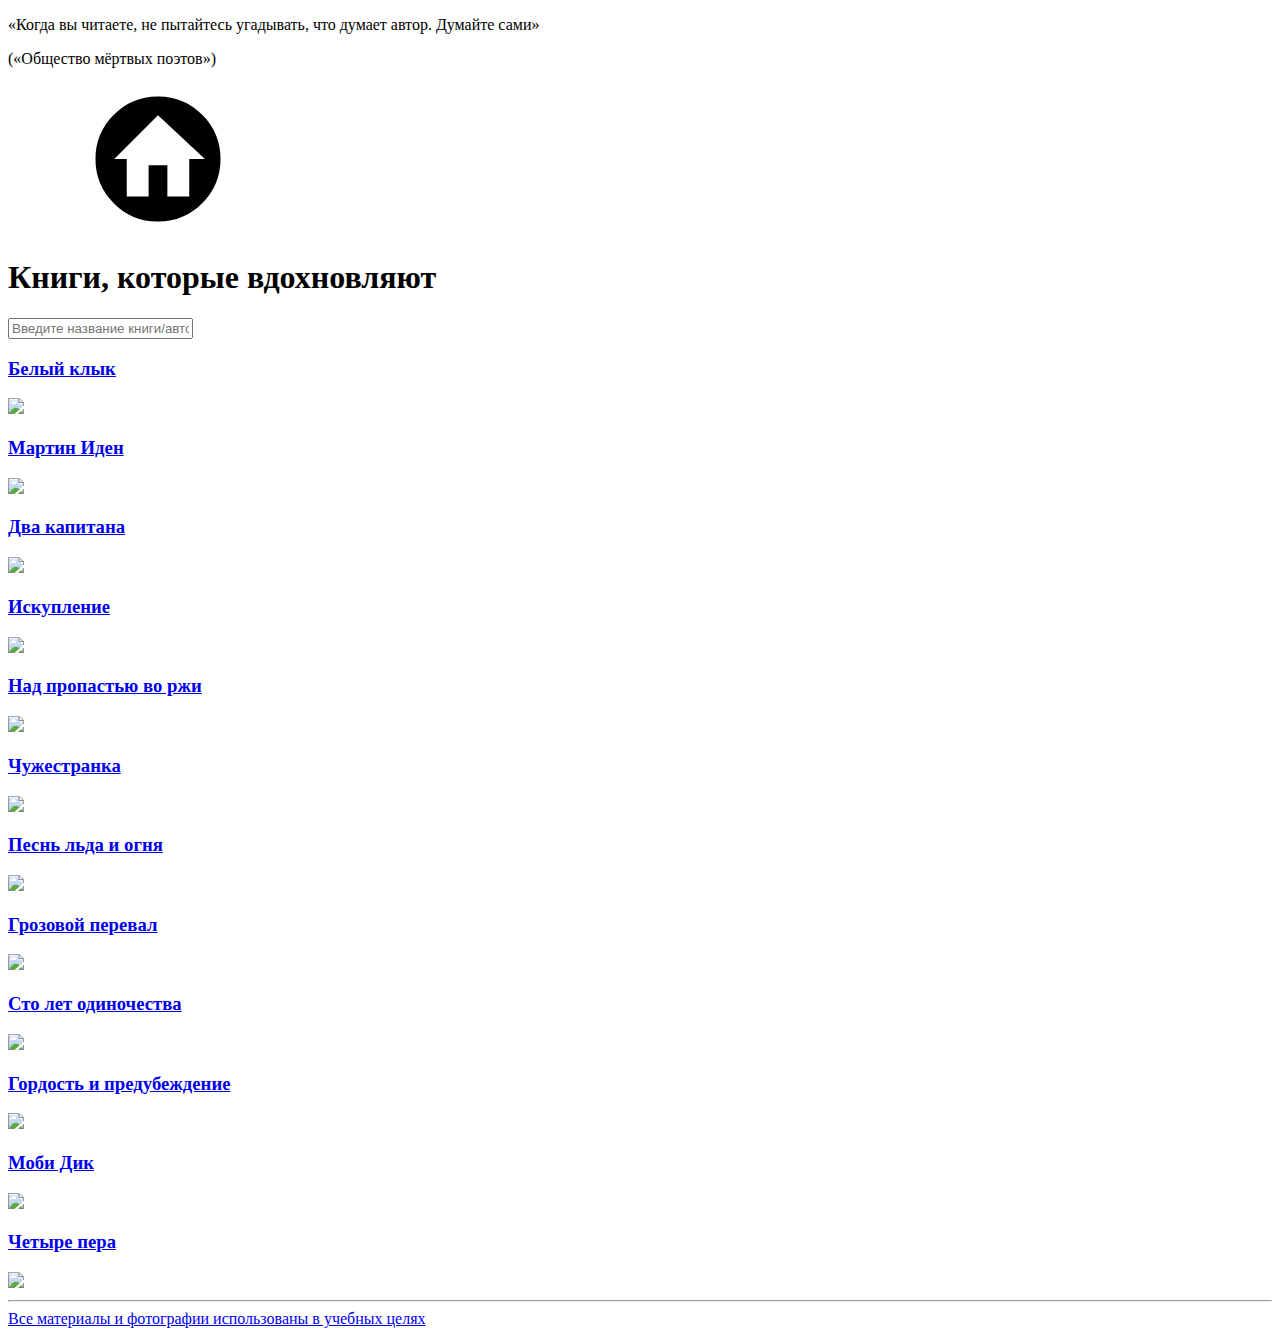
==== main.html @ c432cf4a "первый коммит" ====
<!DOCTYPE html>
<html lang="ru" ontouchmove>
    <head>
        <meta charset="UTF-8">
        <meta http-equiv="X-UA-Compatible" content="IE=edge">
        <meta name="viewport" content="width=device-width, initial-scale=1.0">
        <title> Мои любимые книги </title>
        <link rel="stylesheet" href="styleMain.css">
        <link rel="preconnect" href="https://fonts.googleapis.com">
        <link rel="preconnect" href="https://fonts.gstatic.com" crossorigin>
        <link href="https://fonts.googleapis.com/css2?family=Caveat:wght@500&family=Source+Sans+Pro&display=swap" rel="stylesheet">
    </head>
    <body onclick>
        <!-- Sprite -->
        <svg style="display:none;">
            <symbol id="logoHome" viewbox="0 0 24 24">
                <g>
                    <path d="M19.07,4.93C17.22,3 14.66,1.96 12,2C9.34,1.96 6.79,3 4.94,4.93C3,6.78 1.96,9.34 2,12C1.96,14.66 3,17.21 4.93,19.06C6.78,21 9.34,22.04 12,22C14.66,22.04 17.21,21 19.06,19.07C21,17.22 22.04,14.66 22,12C22.04,9.34 21,6.78 19.07,4.93M17,12V18H13.5V13H10.5V18H7V12H5L12,5L19.5,12H17Z" />
                </g>
            </symbol>
        </svg>
        <!-- MAIN -->
        <div class="main">
            <div class="mainHeader">
                <div class="quoteHeader">
                    <p> «Когда вы читаете, не пытайтесь угадывать, что думает автор. Думайте сами»                      
                    </p> 
                    <p class = "sourceHeader"> («Общество мёртвых поэтов»)
                    </p> 

                </div>               
                <a class="linkHeader"  data-title="Покинуть сайт" href="index.html">
                    <svg class="linkIcon">
                        <use xlink:href="#logoHome"></use>
                    </svg>
                </a>
            </div>
        </div>
        <!-- HEADER -->
        <div class="header">
            <h1 class="h1"> Книги, которые вдохновляют</h1>
        </div>
        <!-- SEARCH -->
        <div class="search">
            <!-- <div class="container"> -->
                <div class="searchInput">
                    <input id="inputForm" type="text" placeholder="Введите название книги/автора">
                </div>
            <!-- </div> -->
        </div>
        <!-- LIBRARY -->
        <div class="container">
            <div class="library">
                <a class="oneBook" data-author="Джек Лондон" href="page_WhiteFang.html">
                        <div class="bookHeader">
                            <h3 class="h3"> Белый клык </h3>
                        </div>
                        <div class="bookCover">
                            <img class="bookImage grayscale" src="https://cdn.glitch.global/4fd356b1-0ccc-4820-9849-6a169c784a3d/book_WhiteFang.png?v=1645814555968">
                        </div>
                </a>
                <a class="oneBook" data-author="Джек Лондон" href="page_MartinEden.html">
                        <div class="bookHeader">
                            <h3 class="h3"> Мартин Иден  </h3>
                        </div>
                        <div class="bookCover">
                            <img class="bookImage" src="https://cdn.glitch.global/4fd356b1-0ccc-4820-9849-6a169c784a3d/book_MartinEden.png?v=1645814679207">
                        </div>
                </a>
                <a class="oneBook" data-author="Вениамин Каверин" href="page_TwoCaptains.html">
                        <div class="bookHeader">
                            <h3 class="h3"> Два капитана </h3>
                        </div>
                        <div class="bookCover">
                            <img class="bookImage grayscale" src="https://cdn.glitch.global/4fd356b1-0ccc-4820-9849-6a169c784a3d/book_TwoCaptains.png?v=1645814547069">
                        </div>
                </a>

                
                <a class="oneBook" data-author="Иэн Макьюэн" href="page_Atonement.html">
                        <div class="bookHeader">
                            <h3 class="h3"> Искупление </h3>
                        </div>
                        <div class="bookCover">
                            <img class="bookImage" src="https://cdn.glitch.global/4fd356b1-0ccc-4820-9849-6a169c784a3d/book_atonement.png?v=1645814478221">
                        </div>
                </a>
                <a class="oneBook" data-author="Джером Сэлинджер" href="page_TheCatcher.html">
                        <div class="bookHeader">
                            <h3 class="h3"> Над пропастью во ржи</h3>
                        </div>
                        <div class="bookCover">
                            <img class="bookImage grayscale" src="https://cdn.glitch.global/4fd356b1-0ccc-4820-9849-6a169c784a3d/book_TheCathcer.png?v=1645814537942">
                        </div>
                </a>
                <a class="oneBook" data-author="Диана Гэблдон" href="page_Outlander.html">
                        <div class="bookHeader">
                            <h3 class="h3"> Чужестранка </h3>
                        </div>
                        <div class="bookCover">
                            <img class="bookImage grayscale" src="https://cdn.glitch.global/4fd356b1-0ccc-4820-9849-6a169c784a3d/book_Outlander.png?v=1645814517325">
                        </div>
                </a>
                
                <a class="oneBook" data-author="Джордж Мартин" href="page_GoT.html">
                        <div class="bookHeader">
                            <h3 class="h3"> Песнь льда и огня </h3>
                        </div>
                        <div class="bookCover">
                            <img class="bookImage grayscale" src="https://cdn.glitch.global/4fd356b1-0ccc-4820-9849-6a169c784a3d/book_GoT.png?v=1645814494294">
                        </div>
                </a>
                <a class="oneBook" data-author="Эмили Бронте" href="page_Heights.html">
                        <div class="bookHeader">
                            <h3 class="h3"> Грозовой перевал </h3>
                        </div>
                        <div class="bookCover">
                            <img class="bookImage grayscale" src="https://cdn.glitch.global/4fd356b1-0ccc-4820-9849-6a169c784a3d/book_Heights.png?v=1645814499706">
                        </div>
                </a>                
                <a class="oneBook" data-author="Габриэль Гарсиа Маркес" href="page_OneHundredYears.html">
                        <div class="bookHeader">
                            <h3 class="h3"> Сто лет одиночества </h3>
                        </div>
                        <div class="bookCover">
                            <img class="bookImage" src="https://cdn.glitch.global/4fd356b1-0ccc-4820-9849-6a169c784a3d/book_OneHundredYears.png?v=1645814942864">
                        </div>
                </a>

                <a class="oneBook" data-author="Джейн Остин" href="page_Pride.html">
                        <div class="bookHeader">
                            <h3 class="h3"> Гордость и предубеждение  </h3>
                        </div>
                        <div class="bookCover">
                            <img class="bookImage grayscale" src="https://cdn.glitch.global/4fd356b1-0ccc-4820-9849-6a169c784a3d/book_pride.png?v=1645814525367">
                        </div>
                </a>
                <a class="oneBook" data-author="Герман Мелвилл" href="page_MobyDick.html">
                        <div class="bookHeader">
                            <h3 class="h3"> Моби Дик </h3>
                        </div>
                        <div class="bookCover">
                            <img class="bookImage" src="https://cdn.glitch.global/4fd356b1-0ccc-4820-9849-6a169c784a3d/book_MobyDick.png?v=1645814509437">
                        </div>
                </a>
                <a class="oneBook" data-author="Четыре пера" href="page_FourFeathers.html">
                        <div class="bookHeader">
                            <h3 class="h3"> Четыре пера  </h3>
                        </div>
                        <div class="bookCover">
                            <img class="bookImage grayscale" src="https://cdn.glitch.global/4fd356b1-0ccc-4820-9849-6a169c784a3d/book_Feathers.png?v=1645814484469">
                        </div>
                </a>
            </div>
        </div>
        
        <!-- FOOTER -->
        <footer>
            <hr>
            <a class="linkFooter" href="mailto:pstnv@mail.ru" target="_blank"> Все материалы и фотографии использованы в учебных целях </a>
        </footer>
        

        <script src = "script.js"> </script>
    </body>
</html>
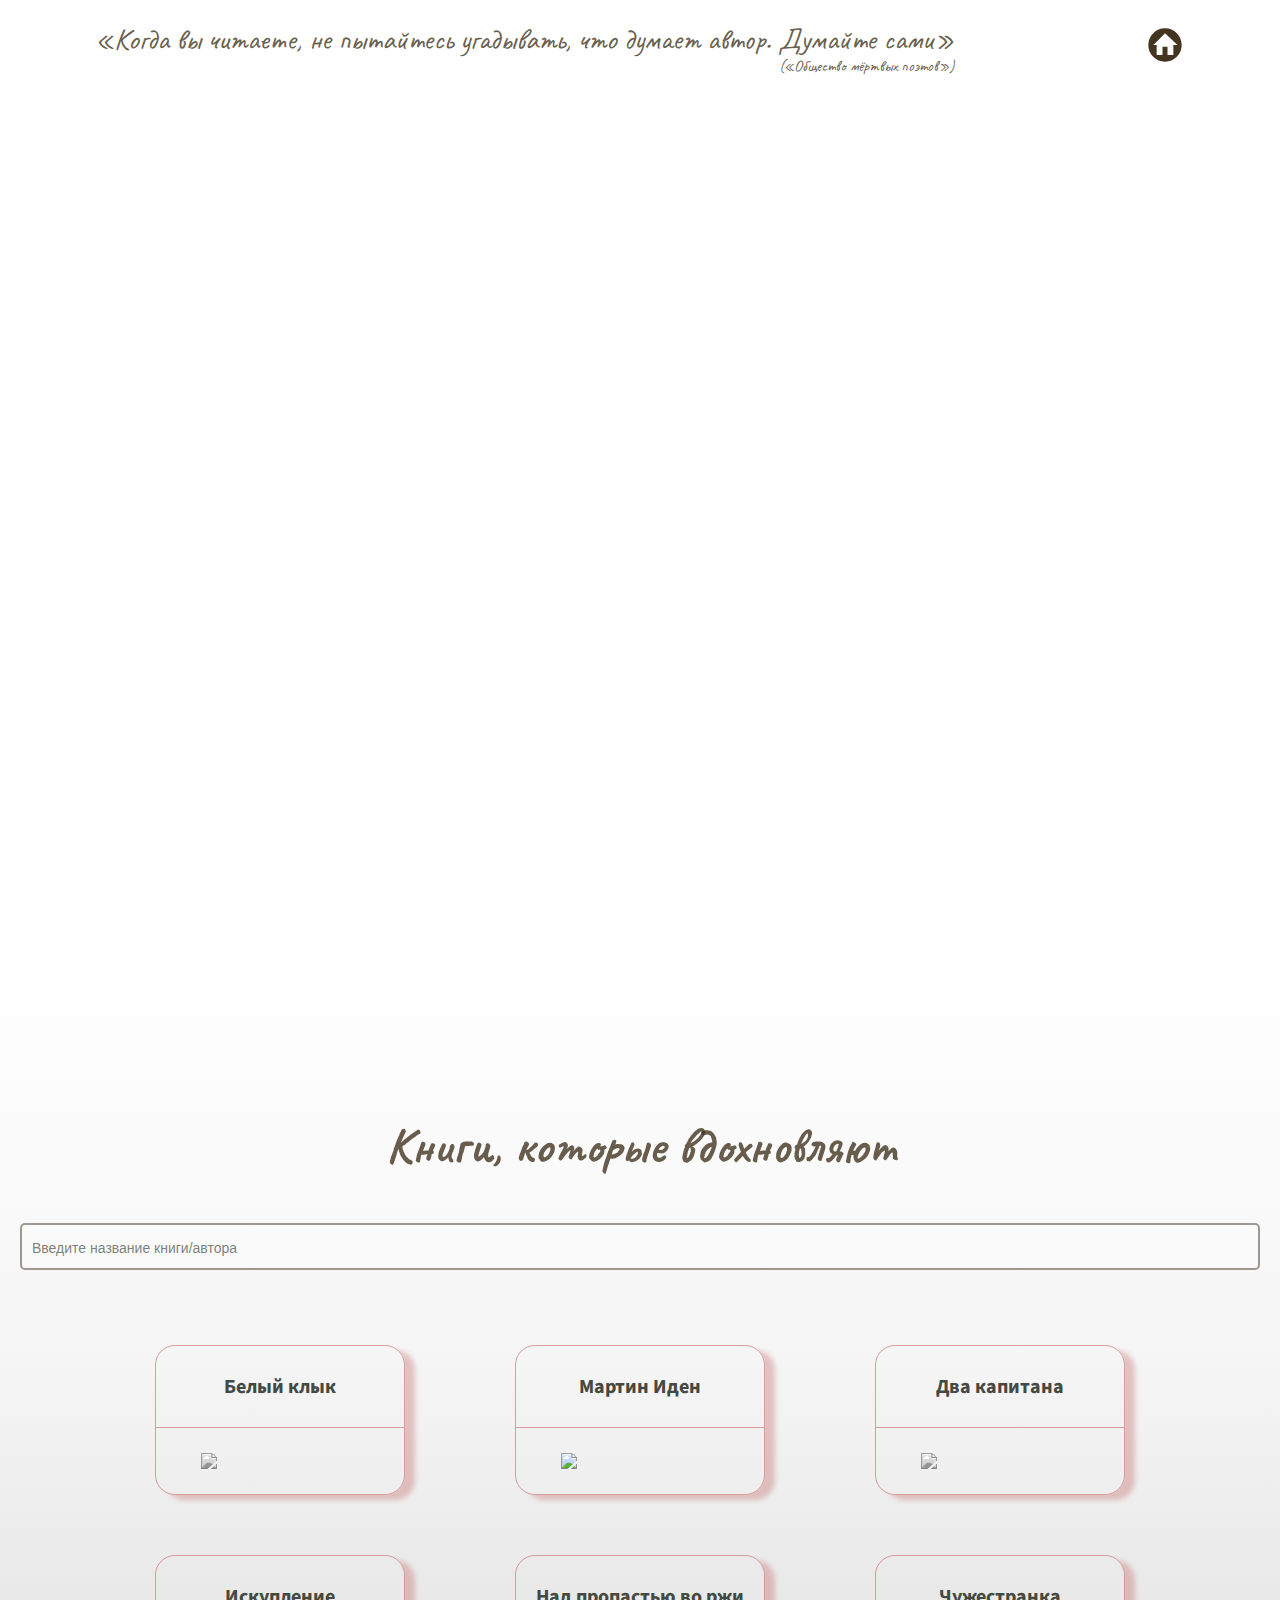
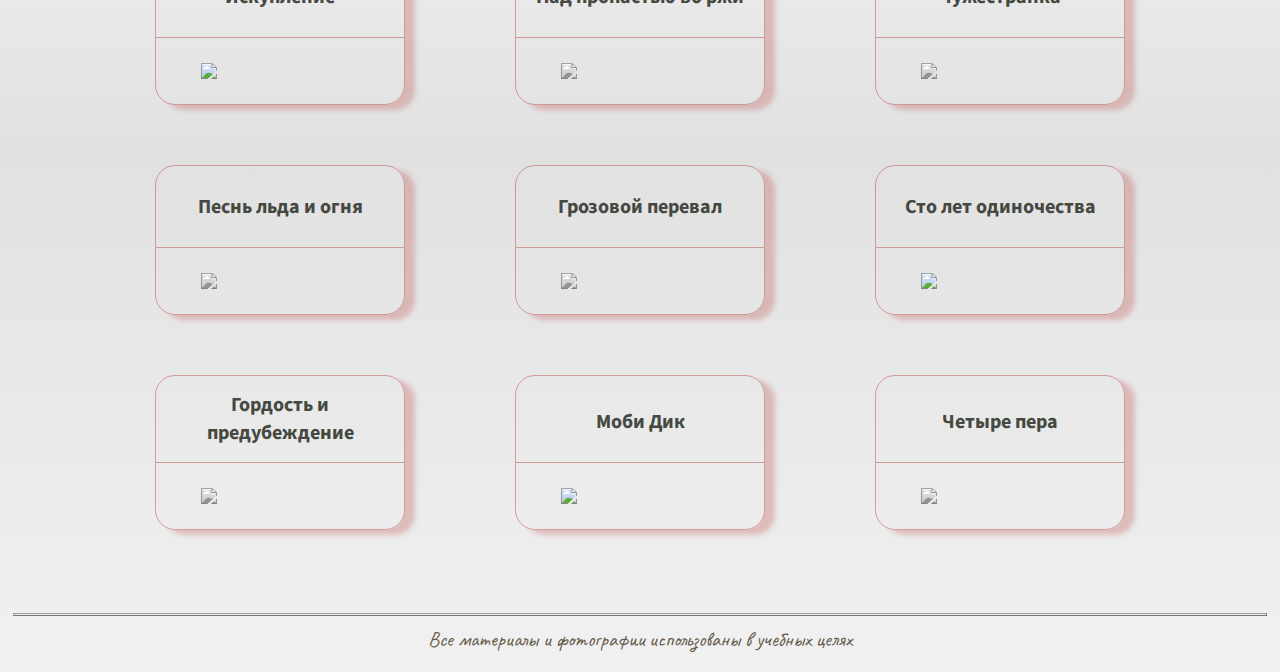
==== commit 7a08a631: "Исправила относительные ссылки и путь к изображению README.md" ====
--- a/main.html
+++ b/main.html
@@ -5,10 +5,10 @@
         <meta http-equiv="X-UA-Compatible" content="IE=edge">
         <meta name="viewport" content="width=device-width, initial-scale=1.0">
         <title> Мои любимые книги </title>
-        <link rel="stylesheet" href="styleMain.css">
         <link rel="preconnect" href="https://fonts.googleapis.com">
         <link rel="preconnect" href="https://fonts.gstatic.com" crossorigin>
         <link href="https://fonts.googleapis.com/css2?family=Caveat:wght@500&family=Source+Sans+Pro&display=swap" rel="stylesheet">
+        <link rel="stylesheet" href="css/styleMain.css">
     </head>
     <body onclick>
         <!-- Sprite -->
@@ -51,7 +51,7 @@
         <!-- LIBRARY -->
         <div class="container">
             <div class="library">
-                <a class="oneBook" data-author="Джек Лондон" href="page_WhiteFang.html">
+                <a class="oneBook" data-author="Джек Лондон" href="pagesHTML/page_WhiteFang.html">
                         <div class="bookHeader">
                             <h3 class="h3"> Белый клык </h3>
                         </div>
@@ -59,7 +59,7 @@
                             <img class="bookImage grayscale" src="https://cdn.glitch.global/4fd356b1-0ccc-4820-9849-6a169c784a3d/book_WhiteFang.png?v=1645814555968">
                         </div>
                 </a>
-                <a class="oneBook" data-author="Джек Лондон" href="page_MartinEden.html">
+                <a class="oneBook" data-author="Джек Лондон" href="pagesHTML/page_MartinEden.html">
                         <div class="bookHeader">
                             <h3 class="h3"> Мартин Иден  </h3>
                         </div>
@@ -67,7 +67,7 @@
                             <img class="bookImage" src="https://cdn.glitch.global/4fd356b1-0ccc-4820-9849-6a169c784a3d/book_MartinEden.png?v=1645814679207">
                         </div>
                 </a>
-                <a class="oneBook" data-author="Вениамин Каверин" href="page_TwoCaptains.html">
+                <a class="oneBook" data-author="Вениамин Каверин" href="pagesHTML/page_TwoCaptains.html">
                         <div class="bookHeader">
                             <h3 class="h3"> Два капитана </h3>
                         </div>
@@ -77,7 +77,7 @@
                 </a>
 
                 
-                <a class="oneBook" data-author="Иэн Макьюэн" href="page_Atonement.html">
+                <a class="oneBook" data-author="Иэн Макьюэн" href="pagesHTML/page_Atonement.html">
                         <div class="bookHeader">
                             <h3 class="h3"> Искупление </h3>
                         </div>
@@ -85,7 +85,7 @@
                             <img class="bookImage" src="https://cdn.glitch.global/4fd356b1-0ccc-4820-9849-6a169c784a3d/book_atonement.png?v=1645814478221">
                         </div>
                 </a>
-                <a class="oneBook" data-author="Джером Сэлинджер" href="page_TheCatcher.html">
+                <a class="oneBook" data-author="Джером Сэлинджер" href="pagesHTML/page_TheCatcher.html">
                         <div class="bookHeader">
                             <h3 class="h3"> Над пропастью во ржи</h3>
                         </div>
@@ -93,7 +93,7 @@
                             <img class="bookImage grayscale" src="https://cdn.glitch.global/4fd356b1-0ccc-4820-9849-6a169c784a3d/book_TheCathcer.png?v=1645814537942">
                         </div>
                 </a>
-                <a class="oneBook" data-author="Диана Гэблдон" href="page_Outlander.html">
+                <a class="oneBook" data-author="Диана Гэблдон" href="pagesHTML/page_Outlander.html">
                         <div class="bookHeader">
                             <h3 class="h3"> Чужестранка </h3>
                         </div>
@@ -102,7 +102,7 @@
                         </div>
                 </a>
                 
-                <a class="oneBook" data-author="Джордж Мартин" href="page_GoT.html">
+                <a class="oneBook" data-author="Джордж Мартин" href="pagesHTML/page_GoT.html">
                         <div class="bookHeader">
                             <h3 class="h3"> Песнь льда и огня </h3>
                         </div>
@@ -110,7 +110,7 @@
                             <img class="bookImage grayscale" src="https://cdn.glitch.global/4fd356b1-0ccc-4820-9849-6a169c784a3d/book_GoT.png?v=1645814494294">
                         </div>
                 </a>
-                <a class="oneBook" data-author="Эмили Бронте" href="page_Heights.html">
+                <a class="oneBook" data-author="Эмили Бронте" href="pagesHTML/page_Heights.html">
                         <div class="bookHeader">
                             <h3 class="h3"> Грозовой перевал </h3>
                         </div>
@@ -118,7 +118,7 @@
                             <img class="bookImage grayscale" src="https://cdn.glitch.global/4fd356b1-0ccc-4820-9849-6a169c784a3d/book_Heights.png?v=1645814499706">
                         </div>
                 </a>                
-                <a class="oneBook" data-author="Габриэль Гарсиа Маркес" href="page_OneHundredYears.html">
+                <a class="oneBook" data-author="Габриэль Гарсиа Маркес" href="pagesHTML/page_OneHundredYears.html">
                         <div class="bookHeader">
                             <h3 class="h3"> Сто лет одиночества </h3>
                         </div>
@@ -127,7 +127,7 @@
                         </div>
                 </a>
 
-                <a class="oneBook" data-author="Джейн Остин" href="page_Pride.html">
+                <a class="oneBook" data-author="Джейн Остин" href="pagesHTML/page_Pride.html">
                         <div class="bookHeader">
                             <h3 class="h3"> Гордость и предубеждение  </h3>
                         </div>
@@ -135,7 +135,7 @@
                             <img class="bookImage grayscale" src="https://cdn.glitch.global/4fd356b1-0ccc-4820-9849-6a169c784a3d/book_pride.png?v=1645814525367">
                         </div>
                 </a>
-                <a class="oneBook" data-author="Герман Мелвилл" href="page_MobyDick.html">
+                <a class="oneBook" data-author="Герман Мелвилл" href="pagesHTML/page_MobyDick.html">
                         <div class="bookHeader">
                             <h3 class="h3"> Моби Дик </h3>
                         </div>
@@ -143,7 +143,7 @@
                             <img class="bookImage" src="https://cdn.glitch.global/4fd356b1-0ccc-4820-9849-6a169c784a3d/book_MobyDick.png?v=1645814509437">
                         </div>
                 </a>
-                <a class="oneBook" data-author="Четыре пера" href="page_FourFeathers.html">
+                <a class="oneBook" data-author="Четыре пера" href="pagesHTML/page_FourFeathers.html">
                         <div class="bookHeader">
                             <h3 class="h3"> Четыре пера  </h3>
                         </div>
@@ -161,6 +161,6 @@
         </footer>
         
 
-        <script src = "script.js"> </script>
+        <script src = "script/script.js"> </script>
     </body>
 </html>--- a/css/styleMain.css
+++ b/css/styleMain.css
@@ -0,0 +1,445 @@
+html {
+  -webkit-tap-highlight-color: rgba(0,0,0,0);
+  min-height: 100%;
+  background: -webkit-linear-gradient(top, #ffffff 26%,#ffffff 39%,#ffffff 41%,#ffffff 41%,#ffffff 42%,#f6f6f6 59%,#e1e1e1 77%,#f1f1f1 100%,#ffffff 100%);
+  font-family: 'Source Sans Pro', sans-serif;
+  /* background-attachment: fixed; */
+}
+body {
+  margin:0;
+  word-wrap: break-word;
+  color: #444941;
+}
+*,
+*::before,
+*::after {
+  -webkit-box-sizing: border-box;
+          box-sizing: border-box;
+}
+*::-moz-selection {
+  background-color: rgb(68, 73, 65, 0.5);
+  color: white;
+}
+*::selection {
+  background-color: rgb(68, 73, 65, 0.5);
+  color: white;
+}
+*:focus,
+*:active {
+  outline: none;
+}
+
+/************MAIN*************/
+.main {
+  /* height: 90vh; */
+
+  height: 85vmax;
+  min-height: 500px;
+  overflow: hidden;
+  background-image: url('https://cdn.glitch.global/4fd356b1-0ccc-4820-9849-6a169c784a3d/bg_main_3.jpeg?v=1645962319140');
+
+  background-size: cover;
+  background-repeat: no-repeat;
+  background-position-x: center;
+  background-position-y: bottom;
+}
+
+/* @media all and (orientation:landscape) {
+  .main {
+    min-height: 800px;
+    background-image: url('https://cdn.glitch.global/4fd356b1-0ccc-4820-9849-6a169c784a3d/bg_main_2.jpg?v=1645962313489');
+  }
+}
+
+@media all and (orientation:portrait) {
+  .main {
+    min-height: 500px;
+    background-image: url('https://cdn.glitch.global/4fd356b1-0ccc-4820-9849-6a169c784a3d/bg_main_3.jpeg?v=1645962319140');
+  }
+} */
+.mainHeader {
+  display: -webkit-box;
+  display: -ms-flexbox;
+  display: flex;
+  -ms-flex-pack: distribute;
+      justify-content: space-around;  
+}
+.quoteHeader {
+  margin: 20px;
+  text-align:justify;
+  font-family: 'Caveat', cursive;
+  font-size: 30px;
+  color: rgb(67, 53, 32, 0.8);
+}
+.quoteHeader p {
+  margin: 0;
+}
+.sourceHeader {
+  text-align: end;
+  line-height: 1;
+  font-size: 16px;
+}
+.linkHeader {
+  margin: 20px;
+  /*выравниваем текст и иконку по верхушкам*/
+  margin-top: 25px;
+  display: -webkit-box;
+  display: -ms-flexbox;
+  display: flex;
+  -webkit-box-pack: center;
+      -ms-flex-pack: center;
+          justify-content: center;
+  -webkit-box-align: center;
+      -ms-flex-align: center;
+          align-items: center;
+  width: 40px;
+  height: 40px;
+  border-radius: 40px;
+}
+.linkIcon {
+  fill: #433520;
+  width: inherit;
+  height: inherit;
+  border-radius: inherit;
+}
+/************HEADER*************/
+.header {
+  padding: 0 50px;
+  display: -webkit-box;
+  display: -ms-flexbox;
+  display: flex;
+  -webkit-box-pack: center;
+      -ms-flex-pack: center;
+          justify-content: center;
+}
+h1 {
+  margin: 30px 10px;
+  text-align: center;
+  font-size: 50px;
+  line-height: 1.1;
+  font-family: 'Caveat', cursive;
+  color: rgb(67, 53, 32, 0.8);
+}
+/************SEARCH*************/
+.searchInput {
+  margin: 20px;
+  display: -webkit-box;
+  display: -ms-flexbox;
+  display: flex;
+  -webkit-box-pack: center;
+      -ms-flex-pack: center;
+          justify-content: center;
+}
+#inputForm {
+  -webkit-box-flex:1;
+      -ms-flex:1;
+          flex:1;
+  padding: 10px;
+  border-radius: 5px;
+  border: 2px solid rgb(67, 53, 32, 0.5);
+  background-color: rgb(255, 255, 255, 0.3);
+  font-size: 20px;
+}
+#inputForm::-webkit-input-placeholder {
+  font-size: 14px;
+  color: rgb(68, 73, 65, 0.7);
+}
+#inputForm::-moz-placeholder {
+  font-size: 14px;
+  color: rgb(68, 73, 65, 0.7);
+}
+#inputForm::-ms-input-placeholder {
+  font-size: 14px;
+  color: rgb(68, 73, 65, 0.7);
+}
+#inputForm:-ms-input-placeholder {
+  font-size: 14px;
+  color: rgb(68, 73, 65, 0.7);
+}
+#inputForm::placeholder {
+  font-size: 14px;
+  color: rgb(68, 73, 65, 0.7);
+}
+#inputForm:focus,
+#input:active {
+  border: 2px solid rgb(67, 53, 32, 0.8);
+  outline: none;
+}
+
+
+/************LIBRARY*************/
+.container {
+  margin: 0 auto;
+  width: 100%;
+  max-width: 1200px;
+}
+.library {
+  padding: 25px;
+  display: -webkit-box;
+  display: -ms-flexbox;
+  display: flex;
+  -ms-flex-wrap: wrap;
+      flex-wrap: wrap;
+  -webkit-box-pack: space-evenly;
+      -ms-flex-pack: space-evenly;
+          justify-content: space-evenly;
+  -webkit-box-align: stretch;
+      -ms-flex-align: stretch;
+          align-items: stretch;
+}
+.oneBook { 
+  /* flex: 1;  */
+  margin: 30px 20px;
+  width: 250px;
+  border-radius: 20px;
+  border: 1px solid rgb(189, 75, 75, 0.5);
+  -webkit-box-shadow: 10px 5px 5px rgb(189, 75, 75, 0.3);
+          box-shadow: 10px 5px 5px rgb(189, 75, 75, 0.3);
+
+  -webkit-transition: all 0.5s;
+
+  -o-transition: all 0.5s;
+
+  transition: all 0.5s;
+  text-decoration: none;
+  overflow: hidden;
+
+  display: -webkit-box;
+
+  display: -ms-flexbox;
+
+  display: flex;
+  -webkit-box-orient: vertical;
+  -webkit-box-direction: normal;
+      -ms-flex-direction: column;
+          flex-direction: column;
+  -webkit-box-pack: end;
+      -ms-flex-pack: end;
+          justify-content: flex-end;
+}
+.bookHeader {
+  /* flex: 1; */
+  min-height: 82px;
+  padding: 15px;
+  display: -webkit-box;
+  display: -ms-flexbox;
+  display: flex;
+  -webkit-box-pack: center;
+      -ms-flex-pack: center;
+          justify-content: center;
+  -webkit-box-align: center;
+      -ms-flex-align: center;
+          align-items: center;
+  border-bottom: 1px solid rgb(189, 75, 75, 0.5);
+  border-top-right-radius: inherit;
+  border-top-left-radius: inherit;
+}
+h3 {
+  margin: 0px;
+  /* transition: inherit; */
+  text-align: center;
+  font-size: inherit;
+  font-family: 'Source Sans Pro', sans-serif;  
+  color: #444941;
+  font-size: 20px;
+
+  display: -webkit-box;
+  display: box;
+  -ms-line-clamp: 2;
+  -webkit-line-clamp: 2;
+  line-clamp: 2;
+  -webkit-box-orient: vertical;
+  box-orient: vertical;
+  overflow: hidden;
+  -ms-text-overflow: ellipsis;
+  -o-text-overflow: ellipsis;
+  text-overflow: ellipsis;
+}
+.bookCover {
+  padding: 25px 45px;
+  max-height: -webkit-fit-content;
+  max-height: -moz-fit-content;
+  max-height: fit-content;
+  display: -webkit-box;
+  display: -ms-flexbox;
+  display: flex;
+  -webkit-box-pack: center;
+      -ms-flex-pack: center;
+          justify-content: center;
+  -webkit-box-align: center;
+      -ms-flex-align: center;
+          align-items: center;
+  border-bottom-right-radius: inherit;
+  border-bottom-left-radius: inherit;
+}
+.bookImage {
+  /* transition: inherit; */
+  width: 160px;
+}
+.selected  {
+  border: 1px solid rgb(189, 75, 75, 0.7);
+  -webkit-box-shadow: 10px 5px 5px rgb(189, 75, 75, 0.7);
+          box-shadow: 10px 5px 5px rgb(189, 75, 75, 0.7);
+}
+.selected h3 {
+  color: #BD4B4B;
+}
+.selected .bookImage {
+  -webkit-filter: none;
+          filter: none;
+}
+.grayscale {  
+  -webkit-filter:grayscale(1);  
+          filter:grayscale(1);
+}
+
+
+/************FOOTER*************/
+footer { 
+  margin: 20px 0;
+  display: -webkit-box;
+  display: -ms-flexbox;
+  display: flex;
+  -webkit-box-orient: vertical;
+  -webkit-box-direction: normal;
+      -ms-flex-direction: column;
+          flex-direction: column;
+  -webkit-box-align: center;
+      -ms-flex-align: center;
+          align-items: center; 
+}
+hr {
+  margin-bottom: 10px;
+  width: 98%;
+  border: 1px outset rgb(68, 73, 65, 0.5);
+  height: 3px;
+}
+
+.linkFooter {
+  text-decoration: none;
+  font-family: 'Caveat', cursive;
+  text-align: center;
+  font-size: 21px;
+  color: rgb(67, 53, 32, 0.8);
+}
+
+/* ДЛЯ УСТРОЙСТВ С УКАЗАТЕЛЯМИ */
+
+@media (any-pointer: fine) and (any-hover: hover) {
+
+/*всплывающая подсказка на кнопки - начало*/
+[data-title] {
+  position: relative;
+}
+[data-title]:after {
+  content: attr(data-title);
+  position: absolute;
+  bottom: -3em;
+  /* right: 0%; */
+  padding: 4px 4px 4px 8px;
+  color: #BD4B4B;
+  white-space: nowrap;
+  border-radius: 5px;
+  -webkit-box-shadow: 0px 0px 4px #BD4B4B;
+          box-shadow: 0px 0px 4px #BD4B4B;
+  opacity: 0;
+  z-index: 10;
+  visibility: hidden;
+  font-size: 12px;
+  background-color: none;
+}
+[data-title]:hover:after {
+  opacity: 1;
+  visibility: visible;
+}
+/*всплывающая подсказка на кнопки - конец*/
+
+
+/************LIBRARY*************/
+.oneBook:hover {
+  border: 1px solid rgb(189, 75, 75, 0.7);
+  -webkit-box-shadow: 10px 5px 5px rgb(189, 75, 75, 0.7);
+          box-shadow: 10px 5px 5px rgb(189, 75, 75, 0.7);
+}
+.oneBook:hover h3 {
+  color: #BD4B4B;
+}
+.oneBook:hover .bookImage {
+  -webkit-filter: none;
+          filter: none;
+}
+
+/************FOOTER*************/
+.linkFooter:hover {
+  text-shadow: 2px 2px 4px rgb(189, 75, 75, 0.4);
+}
+}
+
+
+
+@media all and (max-width:800px) {
+  /************MAIN*************/
+  .quoteHeader {
+    font-size: 26px;
+  }
+  /************LIBRARY*************/
+  .library {
+    padding: 15px;
+  }
+  .oneBook { 
+    margin: 30px 15px;
+  }
+}
+
+
+
+@media all and (max-width:600px) {
+  /************MAIN*************/
+  .quoteHeader {
+    margin: 10px;
+  }
+  .linkHeader {
+    margin: 10px;
+    /*выравниваем текст и иконку по верхушкам*/
+    margin-top: 15px;
+    width: 35px;
+    height: 35px;
+    border-radius: 35px;
+  }
+  /************HEADER*************/
+  .header {
+    /* margin: 50px 0; */
+    padding: 0 10px;
+  }
+  h1 {
+    margin: 15px 5px;
+    font-size: 30px;
+  }
+}
+
+
+@media all and (max-width:400px) {
+/************SEARCH*************/
+.searchInput {
+  margin: 10px;
+}
+#inputForm {
+  /* max-width: 250px; */
+  font-size: 16px;
+}
+}
+
+@media all and (max-width:280px) {
+  /************HEADER*************/
+  h1 {
+    font-size: 24px;
+  }
+  /************MAIN*************/
+  .quoteHeader {
+    font-size: 18px;
+  }
+  /************LIBRARY*************/
+  .library {
+    padding: 15px 0;
+  }
+}